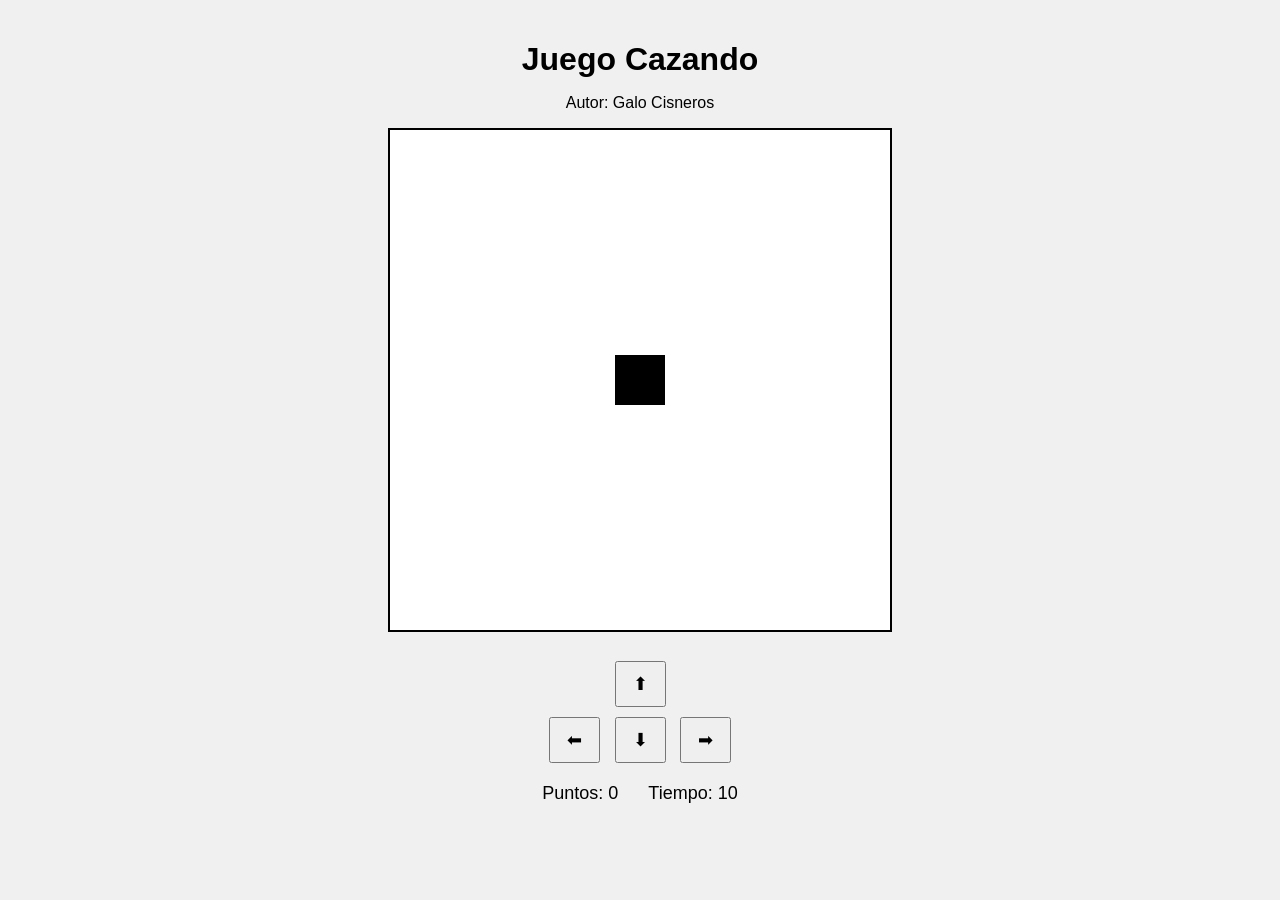
==== cazando.html @ b80816e2 "Se agrega función graficarGato centrada en canvas" ====
<!DOCTYPE html>
<html>
<head>
  <title>Juego Cazando</title>
 <link rel="stylesheet" href="cazando.css">
</head>
<body onload="graficarGato()">

  <h1>Juego Cazando</h1>
  <p>Autor: Galo Cisneros</p>
   <canvas id="areaJuego" width="500" height="500"></canvas>

  <div class="controles">
    <button>⬆</button>
    <br>
    <button>⬅</button>
    <button>⬇</button>
    <button>➡</button>
  </div>


  <div class="panel">
    <span>Puntos: <span id="puntos">0</span></span>
    <span>Tiempo: <span id="tiempo">10</span></span>
  </div>

  <p id="mensaje"></p>
 <script src="cazando.js"></script>

</body>
</html>
---- cazando.css ----
body {
  text-align: center;
  font-family: Arial, sans-serif;
  background: #f0f0f0;
  margin: 0;
  padding: 20px;
}

h1 {
  margin-bottom: 5px;
}

.panel {
  margin: 15px 0;
  font-size: 18px;
  display: flex;
  justify-content: center;
  gap: 30px;
}

canvas {
  background: white;
  border: 2px solid black;
}

.controles {
  margin-top: 20px;
}

button {
  margin: 5px;
  padding: 10px 16px;
  font-size: 18px;
  cursor: pointer;
}

#mensaje {
  font-size: 20px;
  font-weight: bold;
  color: darkred;
  margin-top: 15px;
}
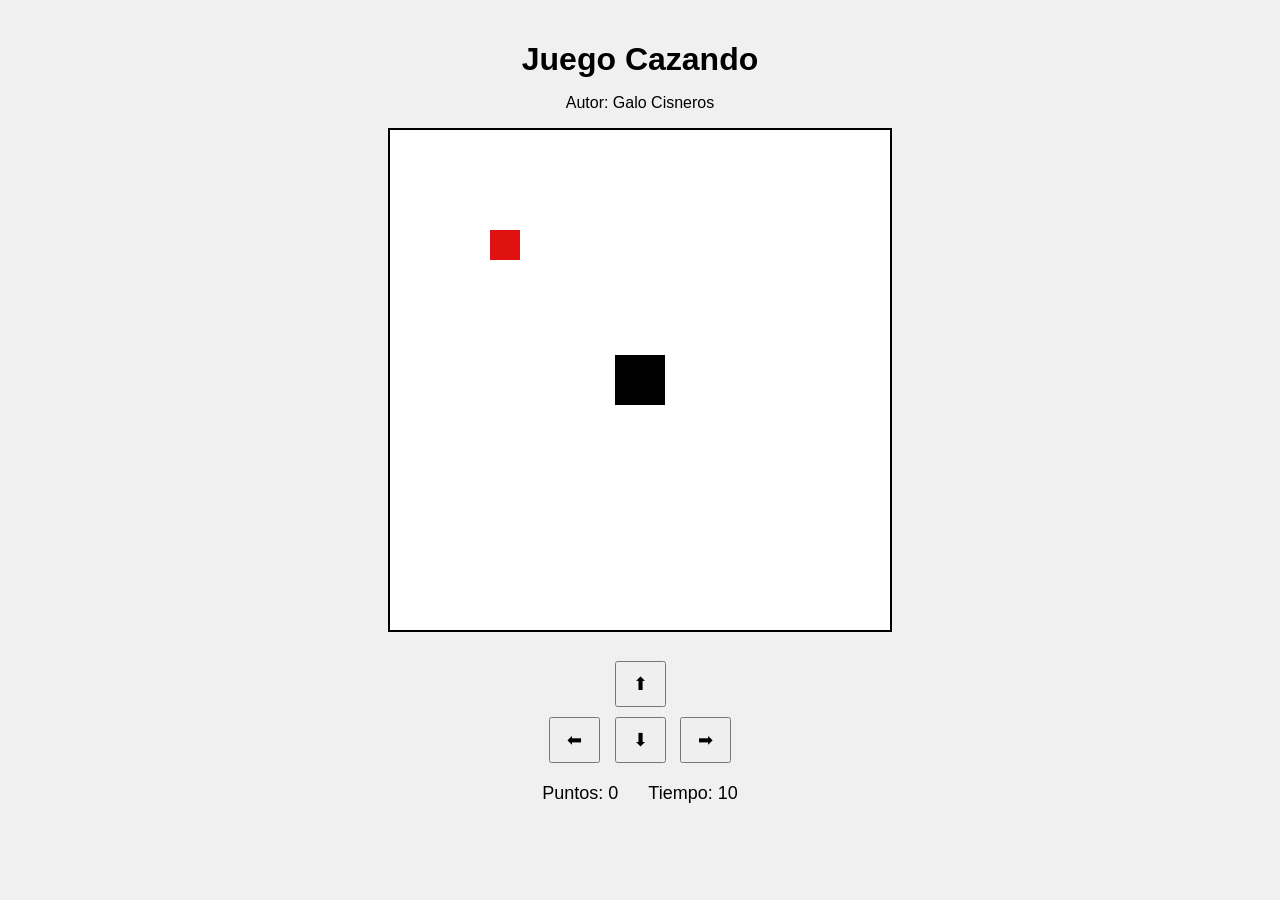
==== commit 501799b8: "Se implementa iniciarJuego, se dibuja gato y comida, y se agregan variables y constantes de posición" ====
--- a/cazando.html
+++ b/cazando.html
@@ -4,7 +4,7 @@
   <title>Juego Cazando</title>
  <link rel="stylesheet" href="cazando.css">
 </head>
-<body onload="graficarGato()">
+<body onload="IniciarJuego()">
 
   <h1>Juego Cazando</h1>
   <p>Autor: Galo Cisneros</p>
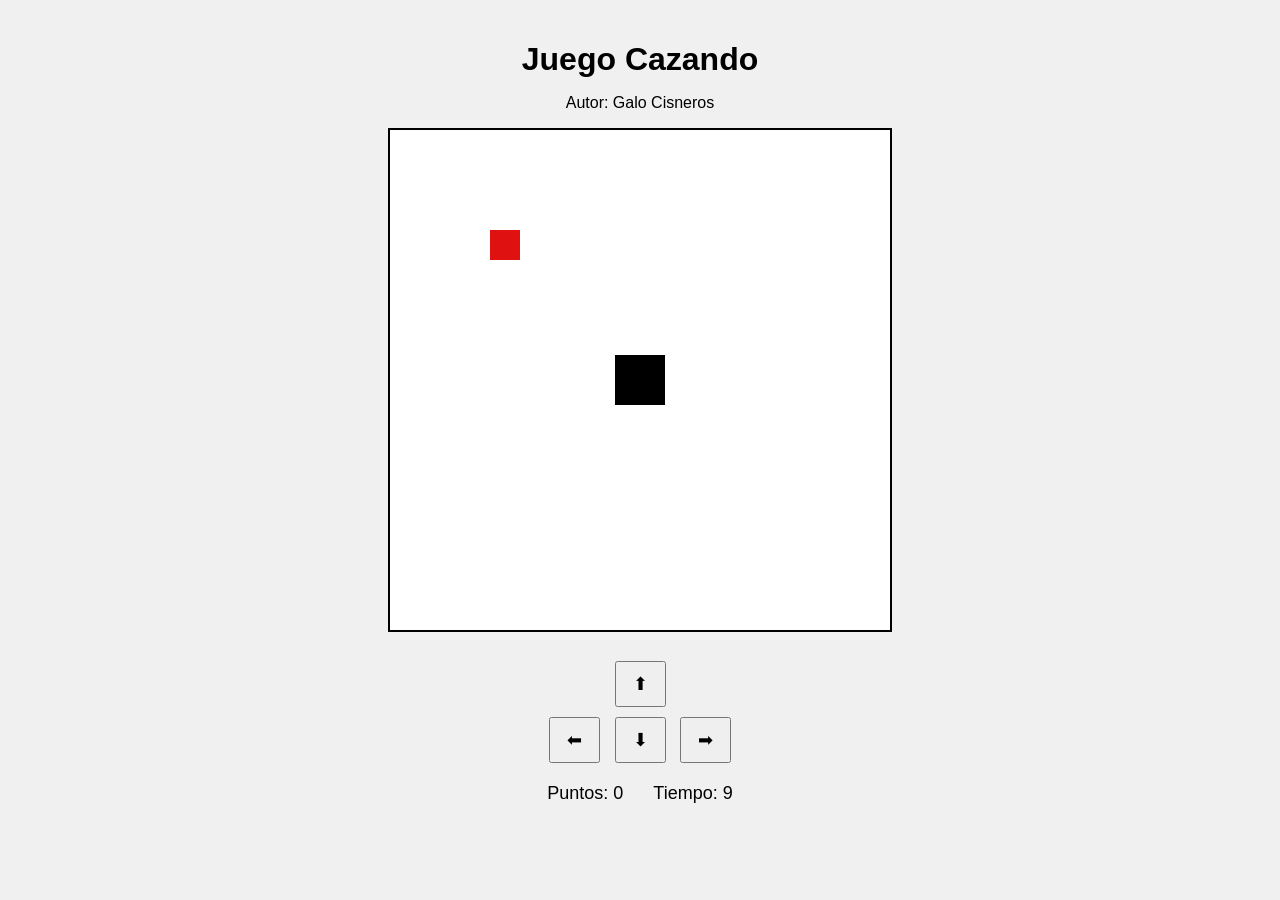
==== commit fd6af147: "conteo regresivo" ====
--- a/cazando.html
+++ b/cazando.html
@@ -3,6 +3,7 @@
 <head>
   <title>Juego Cazando</title>
  <link rel="stylesheet" href="cazando.css">
+ <script src="utils.js"></script>
 </head>
 <body onload="IniciarJuego()">
 
@@ -11,17 +12,17 @@
    <canvas id="areaJuego" width="500" height="500"></canvas>
 
   <div class="controles">
-    <button>⬆</button>
+ <button id="btnArriba" onclick="moverArriba()">⬆</button>
     <br>
-    <button>⬅</button>
-    <button>⬇</button>
-    <button>➡</button>
+    <button id="btnIzquierda" onclick="moverIzquierda()">⬅</button>
+    <button id="btnAbajo" onclick="moverAbajo()">⬇</button>
+    <button id="btnDerecha"onclick="moverDerecha()">➡</button>
   </div>
 
 
   <div class="panel">
-    <span>Puntos: <span id="puntos">0</span></span>
-    <span>Tiempo: <span id="tiempo">10</span></span>
+    <span>Puntos: <span id="txtPuntos">0</span></span>
+    <span>Tiempo: <span id="txttiempo">10</span></span>
   </div>
 
   <p id="mensaje"></p>
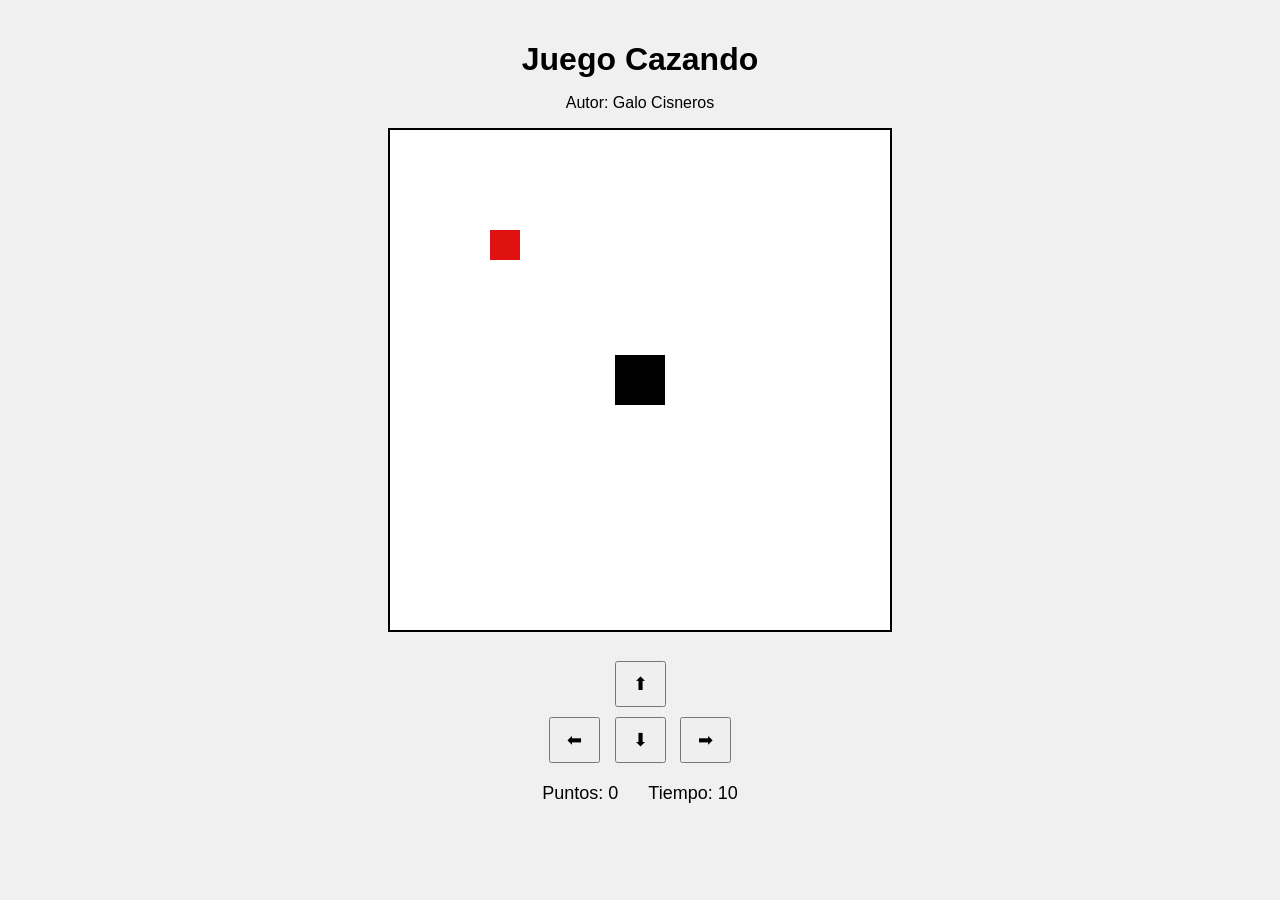
==== commit 55b773c2: "mostara si gana y si pierde detner el setInterval" ====
--- a/cazando.html
+++ b/cazando.html
@@ -22,7 +22,7 @@
 
   <div class="panel">
     <span>Puntos: <span id="txtPuntos">0</span></span>
-    <span>Tiempo: <span id="txttiempo">10</span></span>
+    <span>Tiempo: <span id="txTiempo">10</span></span>
   </div>
 
   <p id="mensaje"></p>
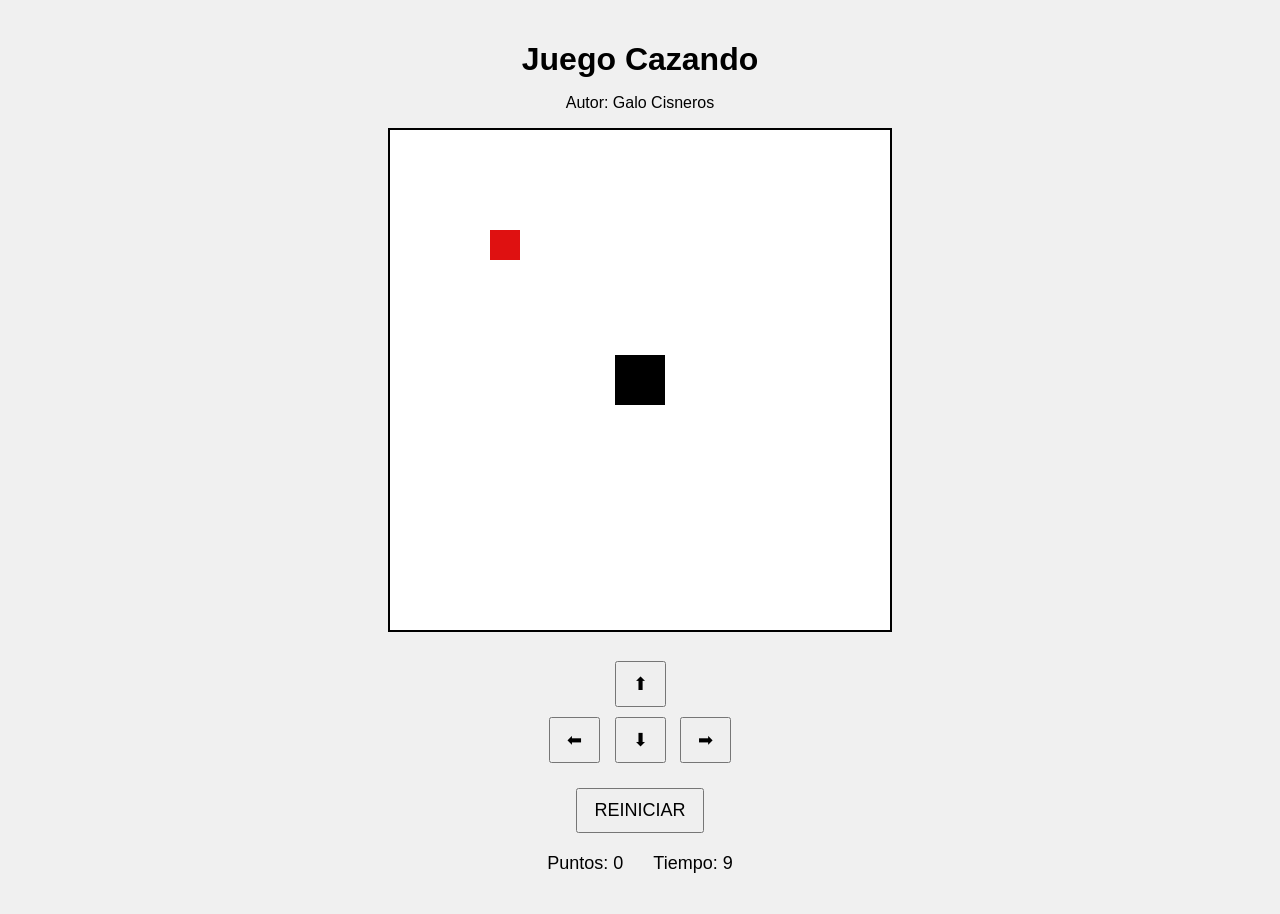
==== commit a3cb55ca: "funcion reiniciar" ====
--- a/cazando.html
+++ b/cazando.html
@@ -18,11 +18,13 @@
     <button id="btnAbajo" onclick="moverAbajo()">⬇</button>
     <button id="btnDerecha"onclick="moverDerecha()">➡</button>
   </div>
-
+  <div class="panel">
+    <button onclick="reiniciarJuego()">REINICIAR</button>
+  </div>
 
   <div class="panel">
     <span>Puntos: <span id="txtPuntos">0</span></span>
-    <span>Tiempo: <span id="txTiempo">10</span></span>
+    <span>Tiempo: <span id="txtTiempo">10</span></span>
   </div>
 
   <p id="mensaje"></p>
